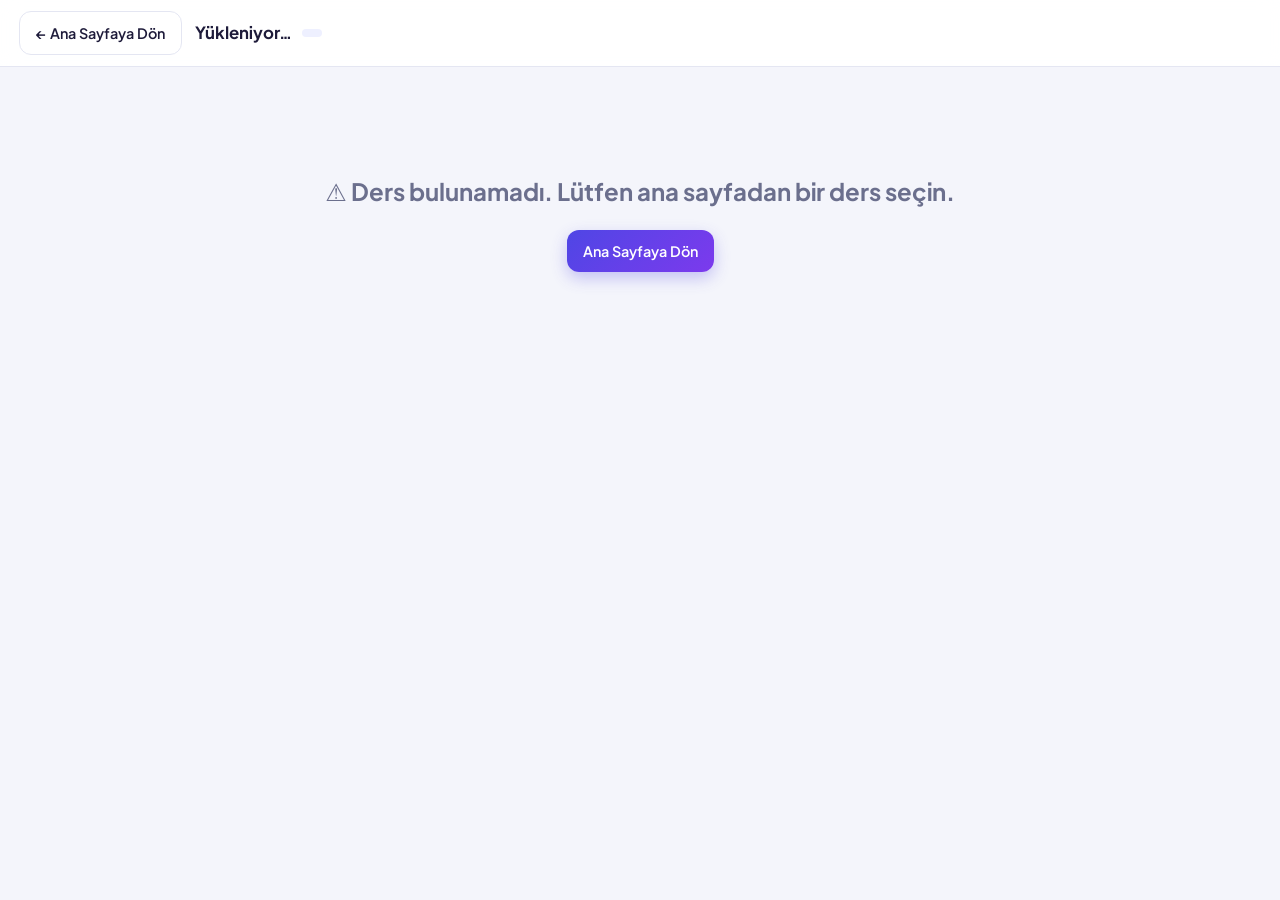
==== exam.html @ b49fabd5 "2.0 web sitesi sınav simülatörü paneline dönüştürüldü arayüz değiştirildi." ====
<!DOCTYPE html>
<html lang="tr">
<head>
  <meta charset="UTF-8">
  <meta name="viewport" content="width=device-width, initial-scale=1">
  <title>Sınav – Sınav Portalı</title>
  <meta name="theme-color" content="#4f46e5">
  <meta name="description" content="Çoklu ders destekli üniversite sınav simülatörü ve test portalı.">
  <link rel="icon" type="image/svg+xml" href="assets/logo.svg">
  <link rel="icon" type="image/png" sizes="512x512" href="assets/icon-512.png">
  <link rel="apple-touch-icon" href="assets/apple-touch-icon.png">
  <link rel="manifest" href="manifest.webmanifest">
  <meta property="og:type" content="website">
  <meta property="og:title" content="Üniversite Sınav Simülatörü">
  <meta property="og:description" content="Çoklu ders destekli üniversite sınav simülatörü ve test portalı.">
  <meta property="og:image" content="assets/og-image.png">
  <meta name="twitter:card" content="summary_large_image">
  <link rel="preconnect" href="https://fonts.googleapis.com">
  <link rel="preconnect" href="https://fonts.gstatic.com" crossorigin>
  <link href="https://fonts.googleapis.com/css2?family=Plus+Jakarta+Sans:wght@400;500;600;700;800&display=swap" rel="stylesheet">
  <link rel="stylesheet" href="css/style.css">
</head>
<body>
  <header class="topbar">
    <a class="btn" href="index.html">← Ana Sayfaya Dön</a>
    <div class="title">
      <h1 id="courseName">Yükleniyor…</h1>
      <span class="badge" id="attemptBadge"></span>
    </div>
    <button class="btn" id="historyBtn">📊 Deneme Geçmişi</button>
    <button class="btn btn-primary" id="finishBtn">✓ Sınavı Bitir</button>
  </header>

  <main class="container">
    <div id="loading" class="center-msg">Sınav yükleniyor…</div>
    <div id="error" class="center-msg hidden"></div>

    <section id="examView" class="hidden">
      <div id="banner" class="banner hidden"></div>
      <div class="filterbar">
        <div class="pills" id="pills"></div>
        <label class="switch" title="Şık tıklandığı anda doğru/yanlış gösterilir">
          <input type="checkbox" id="feedbackToggle"><span class="track"></span>
          <span>Anlık Geri Bildirim</span>
        </label>
      </div>
      <div class="statusbar" id="status"></div>
      <div class="layout">
        <section class="card q-card" id="qCard"></section>
        <aside class="card palette" id="palette">
          <h3><span>Soru Paleti</span><button class="drawer-close" id="paletteClose">✕</button></h3>
          <div class="pgrid" id="pgrid"></div>
          <div class="legend" id="legend"></div>
        </aside>
      </div>
    </section>

    <section id="resultView" class="hidden"></section>
  </main>

  <button class="fab hidden" id="paletteFab">🧭 Soru Paleti</button>
  <div class="overlay" id="overlay"></div>

  <script src="data/courses-manifest.js"></script>
  <script src="js/storage.js"></script>
  <script src="js/exam-engine.js"></script>
</body>
</html>
---- css/style.css ----
/* Üniversite Sınav Simülatörü - ortak tema */
:root{
  --bg:#f4f5fb; --card:#fff; --text:#1e1b3a; --muted:#6b6f8d; --line:#e4e6f2;
  --primary:#4f46e5; --primary-d:#4338ca; --primary-l:#eef0ff; --accent:#7c3aed;
  --ok:#16a34a; --ok-l:#dcfce7; --bad:#dc2626; --bad-l:#fee2e2; --warn:#d97706;
  --shadow:0 4px 20px rgba(79,70,229,.08); --shadow-lg:0 12px 40px rgba(49,46,129,.18);
  --r:16px;
}
*{box-sizing:border-box}
html,body{margin:0}
body{font-family:'Plus Jakarta Sans',system-ui,-apple-system,Segoe UI,Roboto,sans-serif;background:var(--bg);color:var(--text);line-height:1.55;-webkit-font-smoothing:antialiased}
button{font-family:inherit;cursor:pointer}
a{color:inherit;text-decoration:none}
.hidden{display:none!important}

/* Butonlar */
.btn{display:inline-flex;align-items:center;gap:.4rem;border:1px solid var(--line);background:#fff;color:var(--text);padding:.6rem 1rem;border-radius:12px;font-weight:600;font-size:.9rem;transition:.15s;white-space:nowrap}
.btn:hover{border-color:var(--primary);color:var(--primary)}
.btn:disabled{opacity:.45;cursor:not-allowed}
.btn:disabled:hover{border-color:var(--line);color:var(--text)}
.btn-primary{background:linear-gradient(135deg,var(--primary),var(--accent));color:#fff;border:0;box-shadow:0 6px 16px rgba(79,70,229,.3)}
.btn-primary:hover{color:#fff;filter:brightness(1.08)}
.btn-danger{background:#fff;color:var(--bad);border-color:#fecaca}
.btn-danger:hover{background:var(--bad);color:#fff;border-color:var(--bad)}
.btn-lg{padding:.85rem 1.4rem;font-size:1rem}
.btn-block{width:100%;justify-content:center}

/* Üst bar */
.topbar{position:sticky;top:0;z-index:50;background:rgba(255,255,255,.92);backdrop-filter:blur(10px);border-bottom:1px solid var(--line);padding:.7rem 1.2rem;display:flex;align-items:center;gap:.8rem;flex-wrap:wrap}
.topbar .title{flex:1;min-width:180px;display:flex;align-items:center;gap:.6rem;flex-wrap:wrap}
.topbar h1{font-size:1.05rem;margin:0}
.topbar .title img{border-radius:8px}
.badge{display:inline-block;background:var(--primary-l);color:var(--primary);font-weight:700;font-size:.75rem;padding:.25rem .65rem;border-radius:999px}
.badge.tag{background:#f3e8ff;color:var(--accent)}
.container{max-width:1200px;margin:0 auto;padding:1.4rem 1.2rem 5rem}

/* Dashboard */
.hero{background:linear-gradient(135deg,#4338ca,#7c3aed);color:#fff;border-radius:24px;padding:2rem;box-shadow:var(--shadow-lg);margin-bottom:1.6rem}
.hero h1{margin:0 0 .3rem;font-size:1.7rem}
.hero p{margin:0;opacity:.85}
.stat-row{display:grid;grid-template-columns:repeat(auto-fit,minmax(160px,1fr));gap:1rem;margin-top:1.4rem}
.stat{background:rgba(255,255,255,.14);border-radius:14px;padding:.9rem 1rem}
.stat b{display:block;font-size:1.7rem}
.stat span{font-size:.8rem;opacity:.85}
h2.section{font-size:1.15rem;margin:1.8rem 0 .9rem}
.grid{display:grid;grid-template-columns:repeat(auto-fill,minmax(290px,1fr));gap:1.1rem}
.card{background:var(--card);border-radius:var(--r);box-shadow:var(--shadow);border:1px solid var(--line);padding:1.3rem}
.course-card{display:flex;flex-direction:column;gap:.8rem;transition:.2s}
.course-card:hover{transform:translateY(-3px);box-shadow:var(--shadow-lg)}
.course-card h3{margin:0;font-size:1.05rem}
.tags{display:flex;gap:.4rem;flex-wrap:wrap}
.meta{display:grid;grid-template-columns:1fr 1fr;gap:.5rem}
.meta div{background:var(--bg);border-radius:10px;padding:.5rem .7rem;font-size:.82rem;color:var(--muted)}
.meta b{display:block;color:var(--text);font-size:.95rem}
.table-wrap{overflow-x:auto}
table{width:100%;border-collapse:collapse;font-size:.88rem}
th,td{padding:.65rem .8rem;text-align:left;border-bottom:1px solid var(--line);white-space:nowrap}
th{color:var(--muted);font-weight:600;font-size:.78rem;text-transform:uppercase;letter-spacing:.04em}
.best-row td{background:#fffbeb}
.empty{color:var(--muted);text-align:center;padding:1.5rem}
.pct-good{color:var(--ok);font-weight:700}.pct-mid{color:var(--warn);font-weight:700}.pct-low{color:var(--bad);font-weight:700}

/* Filtre çubuğu */
.filterbar{display:flex;gap:.8rem;align-items:center;justify-content:space-between;flex-wrap:wrap;margin-bottom:1rem}
.pills{display:flex;gap:.5rem;flex-wrap:wrap}
.pill{border:1px solid var(--line);background:#fff;padding:.45rem .95rem;border-radius:999px;font-weight:600;font-size:.85rem;color:var(--muted)}
.pill:hover{border-color:var(--primary);color:var(--primary)}
.pill.active{background:var(--primary);border-color:var(--primary);color:#fff}
.switch{display:inline-flex;align-items:center;gap:.6rem;font-weight:600;font-size:.88rem;cursor:pointer;user-select:none}
.switch input{display:none}
.switch .track{width:44px;height:24px;border-radius:999px;background:#cbd0e6;position:relative;transition:.2s}
.switch .track::after{content:"";position:absolute;top:3px;left:3px;width:18px;height:18px;background:#fff;border-radius:50%;transition:.2s;box-shadow:0 1px 3px rgba(0,0,0,.3)}
.switch input:checked + .track{background:var(--ok)}
.switch input:checked + .track::after{left:23px}

/* Durum şeridi */
.statusbar{display:grid;grid-template-columns:repeat(5,1fr);gap:.7rem;margin-bottom:1rem}
.statusbar div{background:#fff;border:1px solid var(--line);border-radius:12px;padding:.55rem .8rem;text-align:center;font-size:.75rem;color:var(--muted)}
.statusbar b{display:block;font-size:1.2rem;color:var(--text)}
.statusbar .ok b{color:var(--ok)}.statusbar .bad b{color:var(--bad)}.statusbar .pc b{color:var(--primary)}

/* Sınav yerleşimi */
.layout{display:grid;grid-template-columns:1fr 300px;gap:1.2rem;align-items:start}
.q-card{padding:1.6rem}
.q-head{display:flex;gap:.6rem;align-items:center;margin-bottom:1rem;flex-wrap:wrap}
.q-num{font-weight:800;font-size:1.05rem;color:var(--primary)}
.q-text{font-size:1.08rem;font-weight:600;white-space:pre-line;margin-bottom:1.2rem}
.opts{display:flex;flex-direction:column;gap:.65rem}
.opt{display:flex;gap:.8rem;align-items:flex-start;text-align:left;width:100%;border:2px solid var(--line);background:#fff;border-radius:14px;padding:.8rem 1rem;font-size:.97rem;color:var(--text);transition:.12s}
.opt:hover:not(:disabled){border-color:#a5b4fc;background:var(--primary-l)}
.opt .l{flex:0 0 30px;height:30px;border-radius:9px;background:var(--bg);display:grid;place-items:center;font-weight:800;font-size:.85rem;color:var(--muted)}
.opt.selected{border-color:var(--primary);background:var(--primary-l)}
.opt.selected .l{background:var(--primary);color:#fff}
.opt.correct{border-color:var(--ok);background:var(--ok-l)}
.opt.correct .l{background:var(--ok);color:#fff}
.opt.wrong{border-color:var(--bad);background:var(--bad-l)}
.opt.wrong .l{background:var(--bad);color:#fff}
.opt:disabled{cursor:default}
.explain{margin-top:1.1rem;background:#eff6ff;border-left:4px solid var(--primary);border-radius:10px;padding:.8rem 1rem;font-size:.9rem}
.explain.none{background:#f8fafc;border-color:#94a3b8}
.q-actions{display:flex;gap:.6rem;margin-top:1.4rem;flex-wrap:wrap;justify-content:space-between}
.q-actions .grp{display:flex;gap:.6rem;flex-wrap:wrap}
.banner{background:#fef3c7;border:1px solid #fde68a;color:#92400e;border-radius:12px;padding:.7rem 1rem;margin-bottom:1rem;display:flex;justify-content:space-between;align-items:center;gap:.6rem;flex-wrap:wrap;font-weight:600;font-size:.9rem}

/* Palet */
.palette{position:sticky;top:76px;padding:1.1rem}
.palette h3{margin:0 0 .8rem;font-size:.95rem;display:flex;justify-content:space-between}
.pgrid{display:grid;grid-template-columns:repeat(auto-fill,minmax(38px,1fr));gap:.4rem;max-height:56vh;overflow:auto;padding:2px}
.pb{aspect-ratio:1;border-radius:9px;border:2px solid var(--line);background:#fff;font-weight:700;font-size:.8rem;color:var(--muted)}
.pb:hover{border-color:var(--primary)}
.pb.answered{background:var(--primary-l);border-color:#a5b4fc;color:var(--primary)}
.pb.correct{background:var(--ok-l);border-color:var(--ok);color:var(--ok)}
.pb.wrong{background:var(--bad-l);border-color:var(--bad);color:var(--bad)}
.pb.current{background:var(--primary);border-color:var(--primary);color:#fff;transform:scale(1.08)}
.legend{display:flex;flex-wrap:wrap;gap:.4rem .9rem;margin-top:.9rem;font-size:.72rem;color:var(--muted)}
.legend i{display:inline-block;width:11px;height:11px;border-radius:3px;margin-right:4px;vertical-align:-1px;border:2px solid var(--line)}
.fab,.overlay,.drawer-close{display:none}

/* Sonuç */
.result{max-width:640px;margin:1rem auto;text-align:center;padding:2rem}
.ring{--p:0;width:170px;height:170px;border-radius:50%;margin:1rem auto;display:grid;place-items:center;background:conic-gradient(var(--primary) calc(var(--p)*1%),var(--line) 0)}
.ring span{width:132px;height:132px;border-radius:50%;background:#fff;display:grid;place-items:center;font-size:2rem;font-weight:800;color:var(--primary)}
.res-stats{display:grid;grid-template-columns:repeat(3,1fr);gap:.8rem;margin:1.2rem 0}
.res-stats div{background:var(--bg);border-radius:12px;padding:.8rem}
.res-stats b{display:block;font-size:1.5rem}
.res-actions{display:flex;flex-direction:column;gap:.6rem;margin-top:1rem}

/* Modal */
.backdrop{position:fixed;inset:0;background:rgba(20,16,50,.5);z-index:100;display:grid;place-items:center;padding:1rem}
.modal{background:#fff;border-radius:20px;box-shadow:var(--shadow-lg);width:100%;max-width:560px;max-height:85vh;overflow:auto;padding:1.5rem}
.modal h3{margin:0 0 .8rem}
.modal .actions{display:flex;gap:.6rem;justify-content:flex-end;margin-top:1.2rem;flex-wrap:wrap}
.center-msg{text-align:center;padding:4rem 1rem;color:var(--muted)}

/* Responsive */
@media(max-width:900px){
  .layout{grid-template-columns:1fr}
  .statusbar{grid-template-columns:repeat(3,1fr)}
  .palette{position:fixed;left:0;right:0;bottom:0;top:auto;z-index:90;border-radius:20px 20px 0 0;transform:translateY(110%);transition:.25s;box-shadow:var(--shadow-lg);max-height:70vh}
  .pgrid{max-height:42vh}
  body.palette-open .palette{transform:none}
  body.palette-open .overlay{display:block;position:fixed;inset:0;background:rgba(20,16,50,.45);z-index:80}
  .fab{display:flex;position:fixed;right:1rem;bottom:1rem;z-index:70;border:0;background:linear-gradient(135deg,var(--primary),var(--accent));color:#fff;padding:.8rem 1.2rem;border-radius:999px;font-weight:700;box-shadow:var(--shadow-lg)}
  .drawer-close{display:inline-block;border:0;background:var(--bg);border-radius:8px;padding:.2rem .6rem}
  .q-card{padding:1.1rem}
  .hero{padding:1.3rem}
}
@media(max-width:520px){
  .topbar{padding:.6rem .8rem}
  .btn{padding:.5rem .75rem;font-size:.82rem}
  .res-stats{grid-template-columns:1fr 1fr 1fr}
}
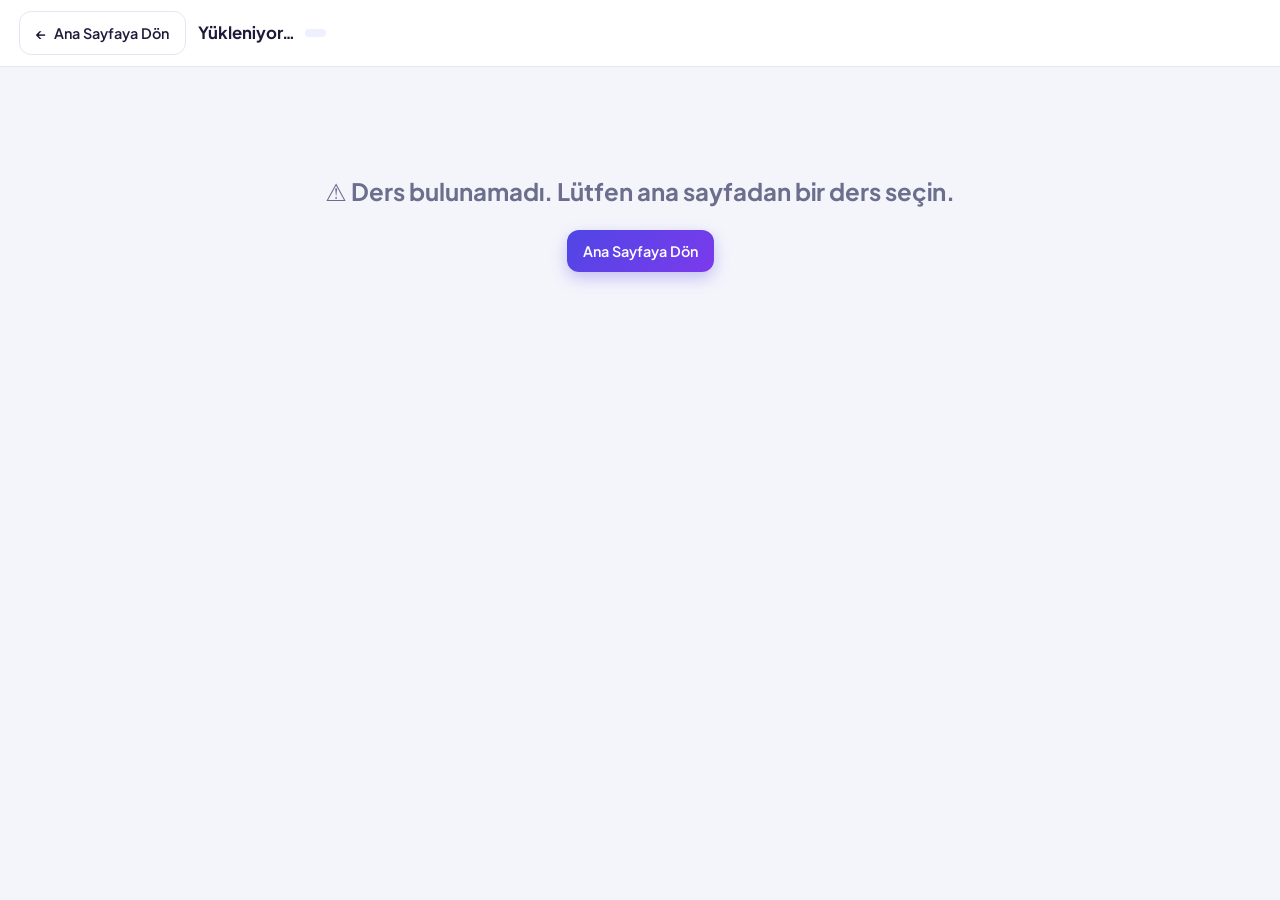
==== commit 4066cc0c: "2.1 popüler kültür ve medya dersi eklendi." ====
--- a/exam.html
+++ b/exam.html
@@ -2,7 +2,7 @@
 <html lang="tr">
 <head>
   <meta charset="UTF-8">
-  <meta name="viewport" content="width=device-width, initial-scale=1">
+  <meta name="viewport" content="width=device-width, initial-scale=1, viewport-fit=cover">
   <title>Sınav – Sınav Portalı</title>
   <meta name="theme-color" content="#4f46e5">
   <meta name="description" content="Çoklu ders destekli üniversite sınav simülatörü ve test portalı.">
@@ -22,13 +22,13 @@
 </head>
 <body>
   <header class="topbar">
-    <a class="btn" href="index.html">← Ana Sayfaya Dön</a>
+    <a class="btn btn-back" href="index.html" aria-label="Ana Sayfaya Dön"><span>←</span><span class="tx">Ana Sayfaya Dön</span></a>
     <div class="title">
       <h1 id="courseName">Yükleniyor…</h1>
       <span class="badge" id="attemptBadge"></span>
     </div>
-    <button class="btn" id="historyBtn">📊 Deneme Geçmişi</button>
-    <button class="btn btn-primary" id="finishBtn">✓ Sınavı Bitir</button>
+    <button class="btn" id="historyBtn"><span>📊</span><span class="tx">Deneme Geçmişi</span></button>
+    <button class="btn btn-primary" id="finishBtn"><span>✓</span><span class="tx">Sınavı Bitir</span></button>
   </header>
 
   <main class="container">
@@ -48,7 +48,7 @@
       <div class="layout">
         <section class="card q-card" id="qCard"></section>
         <aside class="card palette" id="palette">
-          <h3><span>Soru Paleti</span><button class="drawer-close" id="paletteClose">✕</button></h3>
+          <h3><span class="grab"></span><span>Soru Paleti</span><button class="drawer-close" id="paletteClose">✕</button></h3>
           <div class="pgrid" id="pgrid"></div>
           <div class="legend" id="legend"></div>
         </aside>
--- a/css/style.css
+++ b/css/style.css
@@ -150,3 +150,149 @@
   .btn{padding:.5rem .75rem;font-size:.82rem}
   .res-stats{grid-template-columns:1fr 1fr 1fr}
 }
+
+/* ===== Mobil iyileştirmeler ===== */
+html{-webkit-text-size-adjust:100%}
+button,a,.opt{-webkit-tap-highlight-color:transparent;touch-action:manipulation}
+.q-actions .nav{display:flex;gap:.6rem}
+.pal-btn,.grab{display:none}
+.btn span:first-child{line-height:1}
+
+@media(max-width:900px){
+  body{padding-bottom:calc(84px + env(safe-area-inset-bottom))}
+  .fab{display:none!important}
+  /* Alt gezinme çubuğu */
+  .q-actions{flex-direction:column;align-items:stretch}
+  .q-actions .nav{position:fixed;left:0;right:0;bottom:0;z-index:60;gap:.5rem;padding:.6rem .8rem calc(.6rem + env(safe-area-inset-bottom));background:rgba(255,255,255,.96);backdrop-filter:blur(10px);border-top:1px solid var(--line);box-shadow:0 -6px 20px rgba(49,46,129,.08)}
+  .q-actions .nav .btn{flex:1;justify-content:center;min-height:48px;font-size:.95rem}
+  .q-actions .nav .pal-btn{display:inline-flex;flex:0 0 auto;background:var(--primary-l);color:var(--primary);border-color:#c7d2fe}
+  #clearBtn{width:100%;justify-content:center;min-height:44px}
+  /* Çekmece */
+  .palette{padding:.6rem 1rem calc(1rem + env(safe-area-inset-bottom))}
+  .palette h3{align-items:center;position:relative;padding-top:.7rem}
+  .grab{display:block;position:absolute;top:0;left:50%;transform:translateX(-50%);width:42px;height:4px;border-radius:4px;background:var(--line)}
+  .pgrid{grid-template-columns:repeat(auto-fill,minmax(44px,1fr));gap:.5rem}
+  .pb{font-size:.9rem}
+}
+
+@media(max-width:600px){
+  .container{padding:.8rem .8rem 1rem}
+  /* Üst bar: ikon düğmeler + başlık tek satır, kompakt */
+  .topbar{display:grid;grid-template-columns:auto 1fr auto auto;gap:.5rem;align-items:center;padding:.55rem .75rem;padding-top:calc(.55rem + env(safe-area-inset-top))}
+  .topbar .btn .tx{display:none}
+  .topbar .btn{padding:0;width:42px;height:42px;justify-content:center;font-size:1.05rem;border-radius:12px}
+  .topbar .title{min-width:0;flex-direction:column;align-items:flex-start;gap:.1rem}
+  .topbar h1{font-size:.92rem;line-height:1.25;white-space:nowrap;overflow:hidden;text-overflow:ellipsis;max-width:100%}
+  .topbar .badge{font-size:.68rem;padding:.12rem .5rem}
+  /* Ana sayfa üst barı */
+  body > .topbar:has(#resetBtn){display:flex}
+  #resetBtn{width:auto!important;padding:0 .8rem!important;font-size:.8rem!important;height:38px!important}
+  #resetBtn .tx{display:inline!important}
+  .topbar .title img{width:28px;height:28px}
+  /* Dashboard */
+  .hero{padding:1.1rem;border-radius:18px;margin-bottom:1rem}
+  .hero h1{font-size:1.2rem}
+  .hero p{font-size:.88rem}
+  .stat-row{grid-template-columns:1fr 1fr;gap:.6rem;margin-top:1rem}
+  .stat{padding:.7rem .8rem}
+  .stat b{font-size:1.3rem}
+  .grid{grid-template-columns:1fr}
+  h2.section{font-size:1rem;margin:1.3rem 0 .7rem}
+  .card{padding:1rem}
+  th,td{padding:.55rem .6rem;font-size:.8rem}
+  /* Filtre çubuğu: yatay kaydırmalı pill'ler */
+  .filterbar{flex-direction:column;align-items:stretch;gap:.6rem}
+  .pills{flex-wrap:nowrap;overflow-x:auto;margin:0 -.8rem;padding:.1rem .8rem;scrollbar-width:none}
+  .pills::-webkit-scrollbar{display:none}
+  .pill{flex:0 0 auto;padding:.5rem 1rem}
+  .switch{justify-content:space-between;background:#fff;border:1px solid var(--line);border-radius:12px;padding:.6rem .9rem;flex-direction:row-reverse}
+  /* Durum şeridi: tek satır */
+  .statusbar{grid-template-columns:repeat(5,1fr);gap:.35rem;margin-bottom:.8rem}
+  .statusbar div{padding:.4rem .2rem;font-size:.62rem;border-radius:10px}
+  .statusbar b{font-size:1rem}
+  /* Soru kartı */
+  .q-card{padding:1rem;border-radius:14px}
+  .q-text{font-size:1rem;margin-bottom:1rem}
+  .opts{gap:.55rem}
+  .opt{padding:.8rem .85rem;min-height:54px;align-items:center;font-size:.95rem;border-radius:12px}
+  .opt .l{flex-basis:30px}
+  .explain{font-size:.88rem}
+  .banner{font-size:.85rem}
+  .banner .btn{width:100%;justify-content:center}
+  /* Sonuç */
+  .result{padding:1.2rem;margin:.2rem auto}
+  .ring{width:140px;height:140px}.ring span{width:108px;height:108px;font-size:1.7rem}
+  .res-stats b{font-size:1.25rem}
+  /* Modal: alttan açılan sayfa */
+  .backdrop{align-items:end;padding:0}
+  .modal{max-width:none;border-radius:20px 20px 0 0;max-height:88vh;padding:1.2rem 1.1rem calc(1.2rem + env(safe-area-inset-bottom))}
+  .modal .actions{flex-direction:column-reverse}
+  .modal .actions .btn{width:100%;justify-content:center;min-height:46px}
+}
+@media(max-width:600px){.topbar:has(#resetBtn) .title{flex-direction:row;align-items:center;gap:.5rem}.topbar:has(#resetBtn) .badge{display:none}}
+
+
+/* ===== Okuma Modülü (reader.html) ===== */
+html{scroll-behavior:smooth}
+.reading-tag{background:#dcfce7;color:#15803d}
+.reading-card{border-top:3px solid #16a34a}
+.read-progress{position:fixed;top:0;left:0;right:0;height:4px;background:transparent;z-index:100}
+.read-progress-bar{height:100%;width:0;background:linear-gradient(90deg,#4f46e5,#7c3aed,#d946ef);border-radius:0 4px 4px 0;transition:width .08s linear}
+.reader-body .topbar{top:0}
+.reader-body .topbar .title{justify-content:center}
+.reader-layout{max-width:1200px;margin:0 auto;display:grid;grid-template-columns:290px minmax(0,1fr);gap:1.6rem;padding:1.4rem 1.2rem 5rem;align-items:start}
+.toc{position:sticky;top:76px;max-height:calc(100vh - 96px);overflow:auto;background:var(--card);border:1px solid var(--line);border-radius:var(--r);box-shadow:var(--shadow);padding:1rem .6rem}
+.toc-head{font-weight:800;font-size:.78rem;text-transform:uppercase;letter-spacing:.06em;color:var(--muted);padding:0 .6rem .6rem}
+.toc nav{display:flex;flex-direction:column;gap:2px}
+.toc a{display:flex;gap:.6rem;align-items:flex-start;padding:.5rem .6rem;border-radius:10px;font-size:.85rem;font-weight:500;color:var(--text);line-height:1.35;transition:.15s}
+.toc a:hover{background:var(--primary-l)}
+.toc a.active{background:var(--primary-l);color:var(--primary);font-weight:700}
+.toc a.dim{opacity:.35}
+.toc-num{flex:none;width:1.5rem;height:1.5rem;border-radius:50%;background:var(--bg);color:var(--primary);font-size:.72rem;font-weight:800;display:grid;place-items:center}
+.toc a.active .toc-num{background:var(--primary);color:#fff}
+.toc-toggle,.toc-backdrop{display:none}
+.reader-main{font-family:'Plus Jakarta Sans','Inter',system-ui,sans-serif;line-height:1.7;min-width:0}
+.search-box{position:sticky;top:68px;z-index:20;display:flex;align-items:center;gap:.6rem;background:#fff;border:1px solid var(--line);border-radius:14px;padding:.35rem .9rem;box-shadow:var(--shadow);margin-bottom:1.2rem}
+.search-box:focus-within{border-color:var(--primary);box-shadow:0 0 0 3px rgba(79,70,229,.15)}
+.search-box input{flex:1;border:0;outline:0;font:inherit;font-size:.95rem;padding:.55rem 0;background:transparent;color:var(--text);min-width:0}
+.search-count{font-size:.78rem;font-weight:700;color:var(--primary);white-space:nowrap}
+.note-card{position:relative;padding:1.8rem 1.8rem 1.4rem;margin-bottom:1.3rem;scroll-margin-top:130px}
+.note-card.is-focus{border:2px solid #f59e0b;box-shadow:0 8px 28px rgba(245,158,11,.18)}
+.focus-badge{position:absolute;top:-.8rem;right:1.4rem;background:linear-gradient(135deg,#f59e0b,#ef4444);color:#fff;font-size:.75rem;font-weight:800;padding:.3rem .8rem;border-radius:999px;box-shadow:0 4px 12px rgba(239,68,68,.35)}
+.note-head{display:flex;gap:.9rem;align-items:flex-start;margin-bottom:.8rem}
+.note-num{flex:none;width:2.4rem;height:2.4rem;border-radius:12px;background:linear-gradient(135deg,var(--primary),var(--accent));color:#fff;font-weight:800;display:grid;place-items:center}
+.note-head h2{margin:0;font-size:1.3rem;line-height:1.3;font-weight:800;letter-spacing:-.01em;padding-top:.15rem}
+.pills{display:flex;flex-wrap:wrap;gap:.4rem;margin-bottom:1rem}
+.pill{font-size:.76rem;font-weight:700;padding:.28rem .7rem;border-radius:999px}
+.pill-theorist{background:#f3e8ff;color:#7e22ce;border:1px solid #e9d5ff}
+.pill-concept{background:#e0e7ff;color:#4338ca;border:1px solid #c7d2fe}
+.core{background:var(--primary-l);border-left:4px solid var(--primary);border-radius:0 12px 12px 0;padding:.8rem 1.1rem;margin-bottom:1.2rem}
+.core-label{font-size:.7rem;font-weight:800;text-transform:uppercase;letter-spacing:.07em;color:var(--primary)}
+.core p{margin:.2rem 0 0;font-size:1.02rem;font-weight:500}
+.sub{margin-top:1.1rem}
+.sub h4{margin:0 0 .35rem;font-size:1.05rem;font-weight:700;color:var(--primary-d)}
+.sub p{margin:0;font-size:1rem}
+.sub ul{margin:.2rem 0 0;padding-left:1.2rem}
+.sub li{margin:.3rem 0}
+.callout{margin-top:.7rem;padding:.8rem 1rem;border-radius:12px;font-size:.96rem}
+.callout-label{display:block;font-size:.72rem;font-weight:800;text-transform:uppercase;letter-spacing:.06em;margin-bottom:.2rem}
+.callout-example{background:#ecfdf5;border:1px solid #a7f3d0;border-left:4px solid #10b981;color:#064e3b}
+.callout-example .callout-label{color:#047857}
+.callout-note{background:#fffbeb;border:1px solid #fde68a;border-left:4px solid #f59e0b;color:#78350f}
+.callout-note .callout-label{color:#b45309}
+mark{background:#fde047;color:inherit;border-radius:3px;padding:0 .1em}
+@media (max-width:900px){
+  .reader-layout{grid-template-columns:1fr;padding-top:1rem}
+  .toc-toggle{display:inline-flex}
+  .toc{position:fixed;top:0;left:0;bottom:0;max-height:none;width:min(320px,86vw);z-index:90;border-radius:0 var(--r) var(--r) 0;transform:translateX(-105%);transition:transform .25s ease;padding-top:1.2rem}
+  .toc.open{transform:none;box-shadow:var(--shadow-lg)}
+  .toc-backdrop{position:fixed;inset:0;background:rgba(30,27,58,.45);z-index:80;opacity:0;pointer-events:none;transition:.2s;display:block}
+  .toc-backdrop.show{opacity:1;pointer-events:auto}
+  .note-card{padding:1.4rem 1.1rem 1.1rem}
+  .note-head h2{font-size:1.12rem}
+  .reader-body .topbar .title{justify-content:flex-start}
+}
+@media (prefers-reduced-motion:reduce){html{scroll-behavior:auto}.read-progress-bar,.toc{transition:none}}
+
+.sub ol{margin:.2rem 0 0;padding-left:1.4rem}
+.sub strong{color:var(--text);font-weight:700}
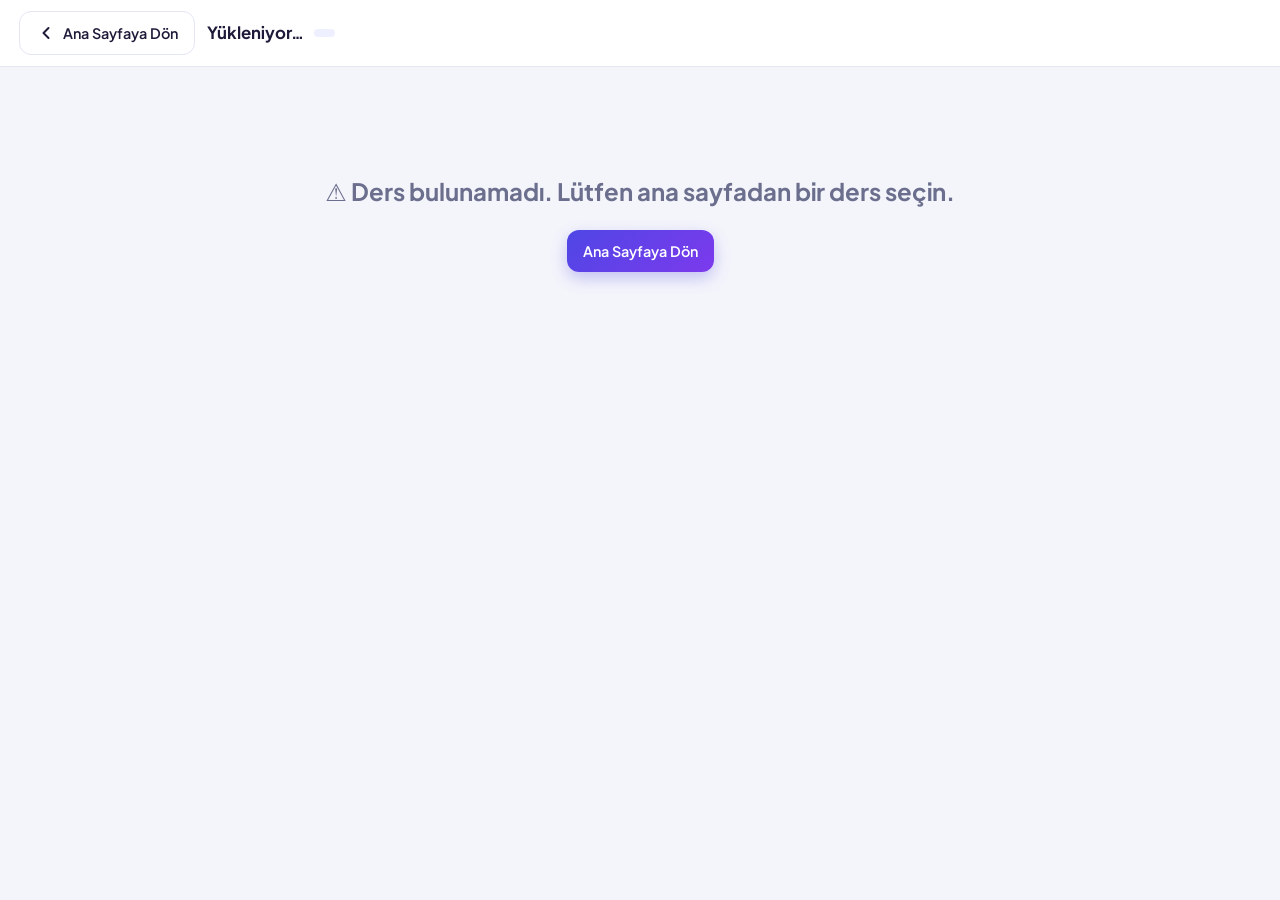
==== commit 589e2dc7: "2.1.3" ====
--- a/exam.html
+++ b/exam.html
@@ -3,18 +3,25 @@
 <head>
   <meta charset="UTF-8">
   <meta name="viewport" content="width=device-width, initial-scale=1, viewport-fit=cover">
-  <title>Sınav – Sınav Portalı</title>
+  <title>Sınav – Sınav Portalı | Deneme Sınavı Çöz</title>
   <meta name="theme-color" content="#4f46e5">
-  <meta name="description" content="Çoklu ders destekli üniversite sınav simülatörü ve test portalı.">
-  <link rel="icon" type="image/svg+xml" href="assets/logo.svg">
-  <link rel="icon" type="image/png" sizes="512x512" href="assets/icon-512.png">
-  <link rel="apple-touch-icon" href="assets/apple-touch-icon.png">
+  <meta name="description" content="Çoklu ders destekli üniversite sınav simülatörü: deneme sınavları çöz, gelişimini takip et ve ders notlarını okuyarak sınav öncesi tekrar yap.">
+  <meta property="og:type" content="website">
+  <meta property="og:site_name" content="Sınav Portalı">
+  <meta property="og:title" content="Sınav Portalı – Üniversite Sınav Simülatörü ve Ders Notları">
+  <meta property="og:description" content="Çoklu ders destekli üniversite sınav simülatörü: deneme sınavları çöz, gelişimini takip et ve ders notlarını okuyarak sınav öncesi tekrar yap.">
+  <meta property="og:url" content="https://fatiherolbahar.github.io/sinav_portali/exam.html">
+  <meta property="og:image" content="https://fatiherolbahar.github.io/sinav_portali/assets/og-image.png">
+  <meta property="og:image:width" content="1200">
+  <meta property="og:image:height" content="630">
+  <meta name="twitter:card" content="summary_large_image">
+  <meta name="twitter:title" content="Sınav Portalı – Üniversite Sınav Simülatörü ve Ders Notları">
+  <meta name="twitter:image" content="https://fatiherolbahar.github.io/sinav_portali/assets/og-image.png">
+  <link rel="icon" type="image/png" sizes="32x32" href="assets/favicon-32.png?v=2">
+  <link rel="icon" type="image/png" sizes="192x192" href="assets/icon-192.png?v=2">
+  <link rel="shortcut icon" href="assets/favicon.ico?v=2">
+  <link rel="apple-touch-icon" href="assets/apple-touch-icon.png?v=2">
   <link rel="manifest" href="manifest.webmanifest">
-  <meta property="og:type" content="website">
-  <meta property="og:title" content="Üniversite Sınav Simülatörü">
-  <meta property="og:description" content="Çoklu ders destekli üniversite sınav simülatörü ve test portalı.">
-  <meta property="og:image" content="assets/og-image.png">
-  <meta name="twitter:card" content="summary_large_image">
   <link rel="preconnect" href="https://fonts.googleapis.com">
   <link rel="preconnect" href="https://fonts.gstatic.com" crossorigin>
   <link href="https://fonts.googleapis.com/css2?family=Plus+Jakarta+Sans:wght@400;500;600;700;800&display=swap" rel="stylesheet">
@@ -22,7 +29,7 @@
 </head>
 <body>
   <header class="topbar">
-    <a class="btn btn-back" href="index.html" aria-label="Ana Sayfaya Dön"><span>←</span><span class="tx">Ana Sayfaya Dön</span></a>
+    <a class="btn btn-back" href="index.html" aria-label="Ana Sayfaya Dön"><svg class="icon-back" width="20" height="20" viewBox="0 0 24 24" fill="none" stroke="currentColor" stroke-width="2.5" stroke-linecap="round" stroke-linejoin="round"><polyline points="15 18 9 12 15 6"></polyline></svg><span class="tx">Ana Sayfaya Dön</span></a>
     <div class="title">
       <h1 id="courseName">Yükleniyor…</h1>
       <span class="badge" id="attemptBadge"></span>
--- a/css/style.css
+++ b/css/style.css
@@ -16,8 +16,12 @@
 /* Butonlar */
 .btn{display:inline-flex;align-items:center;gap:.4rem;border:1px solid var(--line);background:#fff;color:var(--text);padding:.6rem 1rem;border-radius:12px;font-weight:600;font-size:.9rem;transition:.15s;white-space:nowrap}
 .btn:hover{border-color:var(--primary);color:var(--primary)}
+.btn:active{transform:scale(0.97)}
 .btn:disabled{opacity:.45;cursor:not-allowed}
 .btn:disabled:hover{border-color:var(--line);color:var(--text)}
+.btn-back{transition:all .15s ease}
+.btn-back:active{transform:scale(.92)}
+.icon-back{display:inline-block;vertical-align:middle;stroke-width:2.4;flex-shrink:0}
 .btn-primary{background:linear-gradient(135deg,var(--primary),var(--accent));color:#fff;border:0;box-shadow:0 6px 16px rgba(79,70,229,.3)}
 .btn-primary:hover{color:#fff;filter:brightness(1.08)}
 .btn-danger{background:#fff;color:var(--bad);border-color:#fecaca}
@@ -167,23 +171,131 @@
   .q-actions .nav .btn{flex:1;justify-content:center;min-height:48px;font-size:.95rem}
   .q-actions .nav .pal-btn{display:inline-flex;flex:0 0 auto;background:var(--primary-l);color:var(--primary);border-color:#c7d2fe}
   #clearBtn{width:100%;justify-content:center;min-height:44px}
-  /* Çekmece */
-  .palette{padding:.6rem 1rem calc(1rem + env(safe-area-inset-bottom))}
-  .palette h3{align-items:center;position:relative;padding-top:.7rem}
-  .grab{display:block;position:absolute;top:0;left:50%;transform:translateX(-50%);width:42px;height:4px;border-radius:4px;background:var(--line)}
-  .pgrid{grid-template-columns:repeat(auto-fill,minmax(44px,1fr));gap:.5rem}
+  /* Çekmece - Aşağı çekerek kapatılabilir (touch drag) */
+  .palette{
+    position:fixed;left:0;right:0;bottom:0;top:auto;z-index:90;
+    border-radius:24px 24px 0 0;
+    transform:translateY(110%);
+    transition:transform .25s cubic-bezier(0.16,1,0.3,1);
+    box-shadow:0 -10px 40px rgba(20,16,50,.2);
+    max-height:76vh;
+    padding:.4rem 1rem calc(1.2rem + env(safe-area-inset-bottom));
+    touch-action:pan-y;
+  }
+  .palette h3{
+    align-items:center;
+    position:relative;
+    padding-top:1.2rem;
+    margin:0 0 .8rem;
+    cursor:grab;
+    user-select:none;
+    -webkit-user-select:none;
+  }
+  .palette h3:active{cursor:grabbing}
+  .grab{
+    display:block;
+    position:absolute;
+    top:4px;
+    left:50%;
+    transform:translateX(-50%);
+    width:48px;
+    height:5px;
+    border-radius:999px;
+    background:#cbd5e1;
+    cursor:grab;
+  }
+  .grab::before{
+    content:"";
+    position:absolute;
+    top:-10px;
+    bottom:-10px;
+    left:-25px;
+    right:-25px;
+  }
+  .pgrid{
+    max-height:45vh;
+    grid-template-columns:repeat(auto-fill,minmax(44px,1fr));
+    gap:.5rem;
+    overscroll-behavior:contain;
+    -webkit-overflow-scrolling:touch;
+  }
   .pb{font-size:.9rem}
+  body.palette-open .palette{transform:none}
+  body.palette-open .overlay{
+    display:block;
+    position:fixed;
+    inset:0;
+    background:rgba(20,16,50,.45);
+    z-index:80;
+    backdrop-filter:blur(2px);
+    transition:background-color .2s ease;
+  }
 }
 
 @media(max-width:600px){
   .container{padding:.8rem .8rem 1rem}
-  /* Üst bar: ikon düğmeler + başlık tek satır, kompakt */
-  .topbar{display:grid;grid-template-columns:auto 1fr auto auto;gap:.5rem;align-items:center;padding:.55rem .75rem;padding-top:calc(.55rem + env(safe-area-inset-top))}
+  /* Üst bar: ferah geri tuşu + nefes alan başlık + net aksiyonlar */
+  .topbar{
+    display:grid;
+    grid-template-columns:auto minmax(0,1fr) auto auto;
+    gap:.65rem;
+    align-items:center;
+    padding:.6rem .85rem;
+    padding-top:calc(.6rem + env(safe-area-inset-top));
+  }
   .topbar .btn .tx{display:none}
-  .topbar .btn{padding:0;width:42px;height:42px;justify-content:center;font-size:1.05rem;border-radius:12px}
-  .topbar .title{min-width:0;flex-direction:column;align-items:flex-start;gap:.1rem}
-  .topbar h1{font-size:.92rem;line-height:1.25;white-space:nowrap;overflow:hidden;text-overflow:ellipsis;max-width:100%}
-  .topbar .badge{font-size:.68rem;padding:.12rem .5rem}
+  .topbar .btn{
+    padding:0;
+    width:42px;
+    height:42px;
+    min-width:42px;
+    justify-content:center;
+    font-size:1.05rem;
+    border-radius:12px;
+  }
+  /* Geri tuşunun sıkışıklığını gideren ferah görünüm */
+  .topbar .btn-back{
+    width:44px;
+    height:44px;
+    min-width:44px;
+    border-radius:14px;
+    background:#f8fafc;
+    border:1px solid #e2e8f0;
+    color:var(--text);
+    box-shadow:0 1px 3px rgba(0,0,0,.04);
+    margin-right:2px;
+  }
+  .topbar .btn-back:active{
+    background:var(--primary-l);
+    border-color:#c7d2fe;
+    color:var(--primary);
+    transform:scale(0.92);
+  }
+  .topbar .btn-back svg{
+    width:22px;
+    height:22px;
+  }
+  .topbar .title{
+    min-width:0;
+    flex-direction:column;
+    align-items:flex-start;
+    gap:.15rem;
+    padding-left:2px;
+  }
+  .topbar h1{
+    font-size:.94rem;
+    font-weight:700;
+    line-height:1.25;
+    white-space:nowrap;
+    overflow:hidden;
+    text-overflow:ellipsis;
+    max-width:100%;
+  }
+  .topbar .badge{
+    font-size:.68rem;
+    padding:.12rem .55rem;
+    line-height:1.2;
+  }
   /* Ana sayfa üst barı */
   body > .topbar:has(#resetBtn){display:flex}
   #resetBtn{width:auto!important;padding:0 .8rem!important;font-size:.8rem!important;height:38px!important}
@@ -208,13 +320,14 @@
   .switch{justify-content:space-between;background:#fff;border:1px solid var(--line);border-radius:12px;padding:.6rem .9rem;flex-direction:row-reverse}
   /* Durum şeridi: tek satır */
   .statusbar{grid-template-columns:repeat(5,1fr);gap:.35rem;margin-bottom:.8rem}
-  .statusbar div{padding:.4rem .2rem;font-size:.62rem;border-radius:10px}
-  .statusbar b{font-size:1rem}
+  .statusbar div{padding:.45rem .25rem;font-size:.65rem;border-radius:10px}
+  .statusbar b{font-size:1.05rem}
   /* Soru kartı */
   .q-card{padding:1rem;border-radius:14px}
   .q-text{font-size:1rem;margin-bottom:1rem}
   .opts{gap:.55rem}
   .opt{padding:.8rem .85rem;min-height:54px;align-items:center;font-size:.95rem;border-radius:12px}
+  .opt:active:not(:disabled){transform:scale(0.985);border-color:var(--primary)}
   .opt .l{flex-basis:30px}
   .explain{font-size:.88rem}
   .banner{font-size:.85rem}
